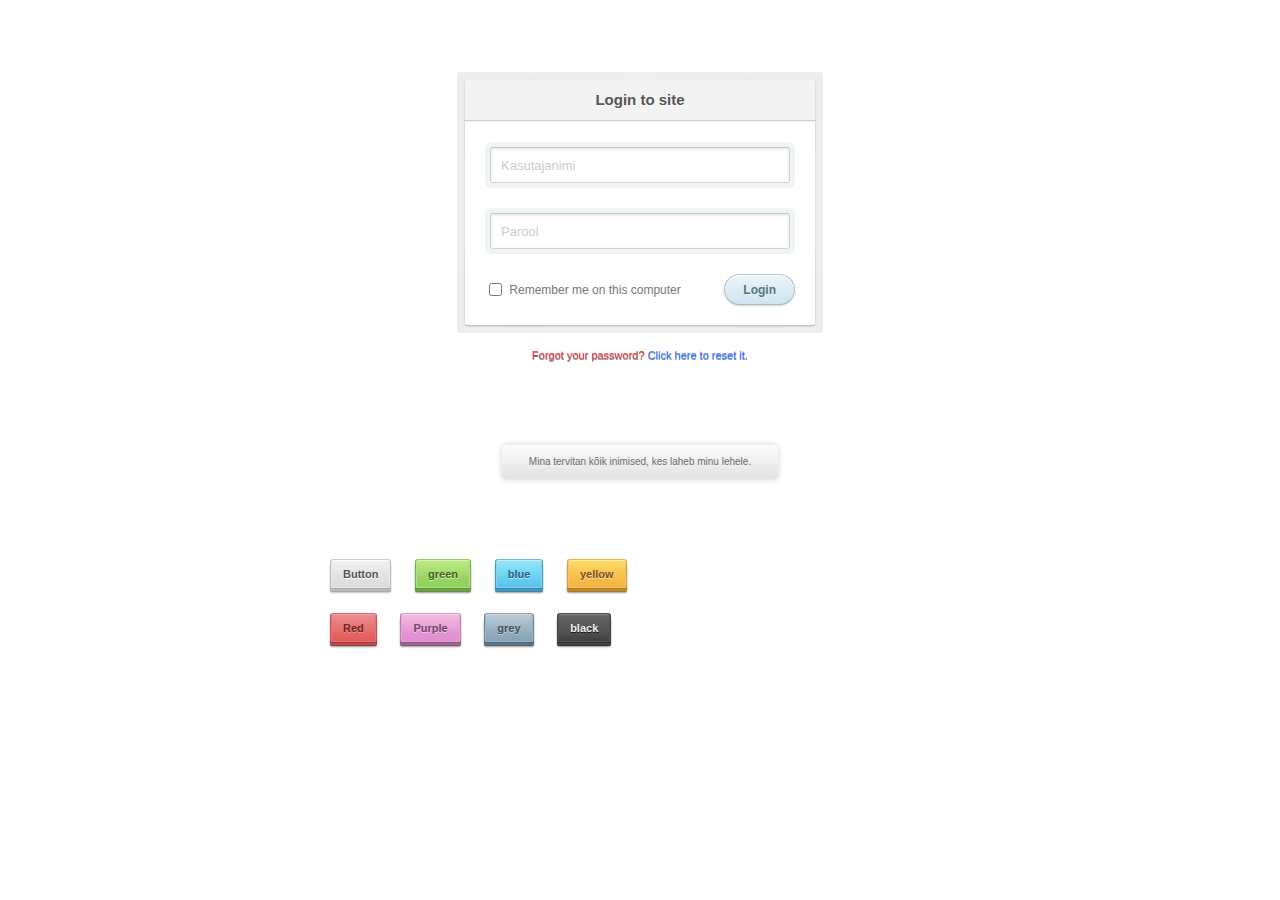
==== Project/Loginpage.html @ c2e1c64e "Kardinalsed muudatused" ====
<!doctype html>
<html>

<head>
<meta charset="utf-8">
<title>Mine project</title>
<link rel="stylesheet" type="text/css" href="Login.css">
</head>


<body>
<section class="container">
	<div class="login">
		<h1>Login to site</h1>
		<form method="post" action="Loginpage.html">
			<p><input type="text" name="login" value="" placeholder="Kasutajanimi"></p>
			<p><input type="password" name="password" value="" placeholder="Parool"></p>
			<p class="remember_me">
				<label>
					<input type="checkbox" name="remember_me" id="remember_me">
					Remember me on this computer
				</label>
			</p>
			<p class="submit"><input type="submit" name="commit" value="Login"></p>
		</form>
	</div>

	<div class="login-help">
		<p>Forgot your password? <a href="Loginpage.html">Click here to reset it</a>.</p>
	</div>
</section>

<section class="about">
	<p>Mina tervitan kõik inimised, kes laheb minu lehele.</p>

</section>

<section class="container">
	<a href="Loginpage.html" class="button">Button</a>
	<a href="Loginpage.html" class="button green">green</a>
	<a href="Loginpage.html" class="button blue">blue</a>
	<a href="Loginpage.html" class="button yellow">yellow</a><br>
	<a href="Loginpage.html" class="button red">Red</a>
	<a href="Loginpage.html" class="button purple">Purple</a>
	<a href="Loginpage.html" class="button grey">grey</a>
	<a href="Loginpage.html" class="button black">black</a>
</section>
</body>

</html>
---- Project/Login.css ----
html, body, div, span, applet, object, iframe,
h1, h2, h3, h4, h5, h6, p, blockquote, pre,
a, abbr, acronym, address, big, cite, code,
del, dfn, em, img, ins, kbd, q, s, samp,
small, strike, strong, sub, sup, tt, var,
b, u, i, center,
dl, dt, dd, ol, ul, li,
fieldset, form, label, legend,
table, caption, tbody, tfoot, thead, tr, th, td,
article, aside, canvas, details, embed,
figure, figcaption, footer, header, hgroup,
menu, nav, output, ruby, section, summary,
time, mark, audio, video {
	margin: 0;
	padding: 0;
	border: 0;
	font-size: 100%;
	font: inherit;
	vertical-align: baseline;
}

article, aside, details, figcaption, figure,
footer, header, hgroup, menu, nav, section {
	display: block;
}

body {
	line-height: 1;
}

ol, ul {
	list-style: none;
}

blockquote, q {
	quotes: none;
}

blockquote:before, blockquote:after,
q:before, q:after {
	content: '';
	content: none;
}

table {
	border-collapse: collapse;
	border-spacing: 0;
}

.about {
	margin: 70px auto 40px;
	padding: 8px;
	width: 260px;
	font: 10px/18px 'Lucida Grande', Arial, sans-serif;
	color: #666;
	text-align: center;
	text-shadow: 0 1px rgba(255, 255, 255, 0.25);
	background: #eee;
	background: rgba(250, 250, 250, 0.8);
	border-radius: 4px;
	background-image: -webkit-linear-gradient(top, rgba(0, 0, 0, 0), rgba(0, 0, 0, 0.1));
	background-image: -moz-linear-gradient(top, rgba(0, 0, 0, 0), rgba(0, 0, 0, 0.1));
	background-image: -o-linear-gradient(top, rgba(0, 0, 0, 0), rgba(0, 0, 0, 0.1));
	background-image: linear-gradient(to bottom, rgba(0, 0, 0, 0), rgba(0, 0, 0, 0.1));
	-webkit-box-shadow: inset 0 1px rgba(255, 255, 255, 0.3), inset 0 0 0 1px rgba(255, 255, 255, 0.1), 0 0 6px rgba(0, 0, 0, 0.2);
	box-shadow: inset 0 1px rgba(255, 255, 255, 0.3), inset 0 0 0 1px rgba(255, 255, 255, 0.1), 0 0 6px rgba(0, 0, 0, 0.2);
}
.about a {
	color: #333;
	text-decoration: none;
	border-radius: 2px;
	-webkit-transition: background 0.1s;
	-moz-transition: background 0.1s;
	-o-transition: background 0.1s;
	transition: background 0.1s;
}
.about a:hover {
	text-decoration: none;
	background: #fafafa;
	background: rgba(255, 255, 255, 0.7);
}

.about-links {
	height: 30px;
}
.about-links > a {
	float: left;
	width: 50%;
	line-height: 30px;
	font-size: 12px;
}

.about-author {
	margin-top: 5px;
}
.about-author > a {
	padding: 1px 3px;
	margin: 0 -1px;
}

/*
 * Copyright (c) 2012-2013 Thibaut Courouble
 * http://www.cssflow.com
 *
 * Licensed under the MIT License:
 * http://www.opensource.org/licenses/mit-license.php
 */
body {
	font: 13px/20px 'Lucida Grande', Tahoma, Verdana, sans-serif;
	background-image:url("/images/background.jpg");
	color: #404040;
	background-attachment: fixed;
}

.container {
	margin: 80px auto;
	width: 640px;
}

.login {
	position: relative;
	margin: 0 auto;
	padding: 20px 20px 20px;
	width: 310px;
	background: white;
	border-radius: 3px;
	-webkit-box-shadow: 0 0 200px rgba(255, 255, 255, 0.5), 0 1px 2px rgba(0, 0, 0, 0.3);
	box-shadow: 0 0 200px rgba(255, 255, 255, 0.5), 0 1px 2px rgba(0, 0, 0, 0.3);
}
.login:before {
	content: '';
	position: absolute;
	top: -8px;
	right: -8px;
	bottom: -8px;
	left: -8px;
	z-index: -1;
	background: rgba(0, 0, 0, 0.08);
	border-radius: 4px;
}
.login h1 {
	margin: -20px -20px 21px;
	line-height: 40px;
	font-size: 15px;
	font-weight: bold;
	color: #555;
	text-align: center;
	text-shadow: 0 1px white;
	background: #f3f3f3;
	border-bottom: 1px solid #cfcfcf;
	border-radius: 3px 3px 0 0;
	background-image: -webkit-linear-gradient(top, whiteffd, #eef2f5);
	background-image: -moz-linear-gradient(top, whiteffd, #eef2f5);
	background-image: -o-linear-gradient(top, whiteffd, #eef2f5);
	background-image: linear-gradient(to bottom, whiteffd, #eef2f5);
	-webkit-box-shadow: 0 1px whitesmoke;
	box-shadow: 0 1px whitesmoke;
}
.login p {
	margin: 20px 0 0;
}
.login p:first-child {
	margin-top: 0;
}
.login input[type=text], .login input[type=password] {
	width: 278px;
}
.login p.remember_me {
	float: left;
	line-height: 31px;
}
.login p.remember_me label {
	font-size: 12px;
	color: #777;
	cursor: pointer;
}
.login p.remember_me input {
	position: relative;
	bottom: 1px;
	margin-right: 4px;
	vertical-align: middle;
}
.login p.submit {
	text-align: right;
}

.login-help {
	margin: 20px 0;
	font-size: 11px;
	color: #ff0d00;
	text-align: center;
	text-shadow: 0 1px #2a85a1;
}
.login-help a {
	color: #3656ff;
	text-decoration: none;
}
.login-help a:hover {
	text-decoration: underline;
}

:-moz-placeholder {
	color: #c9c9c9 !important;
	font-size: 13px;
}

::-webkit-input-placeholder {
	color: #ccc;
	font-size: 13px;
}

input {
	font-family: 'Lucida Grande', Tahoma, Verdana, sans-serif;
	font-size: 14px;
}

input[type=text], input[type=password] {
	margin: 5px;
	padding: 0 10px;
	width: 200px;
	height: 34px;
	color: #404040;
	background: white;
	border: 1px solid;
	border-color: #c4c4c4 #d1d1d1 #d4d4d4;
	border-radius: 2px;
	outline: 5px solid #eff4f7;
	-moz-outline-radius: 3px;
	-webkit-box-shadow: inset 0 1px 3px rgba(0, 0, 0, 0.12);
	box-shadow: inset 0 1px 3px rgba(0, 0, 0, 0.12);
}
input[type=text]:focus, input[type=password]:focus {
	border-color: #7dc9e2;
	outline-color: #dceefc;
	outline-offset: 0;
}

input[type=submit] {
	padding: 0 18px;
	height: 29px;
	font-size: 12px;
	font-weight: bold;
	color: #527881;
	text-shadow: 0 1px #e3f1f1;
	background: #cde5ef;
	border: 1px solid;
	border-color: #b4ccce #b3c0c8 #9eb9c2;
	border-radius: 16px;
	outline: 0;
	-webkit-box-sizing: content-box;
	-moz-box-sizing: content-box;
	box-sizing: content-box;
	background-image: -webkit-linear-gradient(top, #edf5f8, #cde5ef);
	background-image: -moz-linear-gradient(top, #edf5f8, #cde5ef);
	background-image: -o-linear-gradient(top, #edf5f8, #cde5ef);
	background-image: linear-gradient(to bottom, #edf5f8, #cde5ef);
	-webkit-box-shadow: inset 0 1px white, 0 1px 2px rgba(0, 0, 0, 0.15);
	box-shadow: inset 0 1px white, 0 1px 2px rgba(0, 0, 0, 0.15);
}
input[type=submit]:active {
	background: #cde5ef;
	border-color: #9eb9c2 #b3c0c8 #b4ccce;
	-webkit-box-shadow: inset 0 0 3px rgba(0, 0, 0, 0.2);
	box-shadow: inset 0 0 3px rgba(0, 0, 0, 0.2);
}

.lt-ie9 input[type=text], .lt-ie9 input[type=password] {
	line-height: 34px;
}

.container .button {
	margin: 0 10px 25px;
}

.button {
	margin: 0 0 5px;
	padding: 0 12px;
	height: 28px;
	line-height: 28px;
	font-size: 11px;
	font-weight: bold;
	color: #555555;
	text-decoration: none;
	text-shadow: 0 1px white;
	background: #dfdfdf;
	border-width: 1px 1px 0;
	border-style: solid;
	border-color: #cecece #bababa #a8a8a8;
	border-radius: 3px 3px 2px 2px;
	outline: 0;
	display: inline-block;
	vertical-align: baseline;
	zoom: 1;
	*display: inline;
	*vertical-align: auto;
	-webkit-box-sizing: content-box;
	-moz-box-sizing: content-box;
	box-sizing: content-box;
	background-image: -webkit-linear-gradient(top, #f1f1f1, #dfdfdf 70%, #dadada);
	background-image: -moz-linear-gradient(top, #f1f1f1, #dfdfdf 70%, #dadada);
	background-image: -o-linear-gradient(top, #f1f1f1, #dfdfdf 70%, #dadada);
	background-image: linear-gradient(to bottom, #f1f1f1, #dfdfdf 70%, #dadada);
	-webkit-box-shadow: inset 0 1px #fdfdfd, inset 0 0 0 1px #eaeaea, 0 1px #a8a8a8, 0 3px #bbbbbb, 0 4px #a8a8a8, 0 5px 2px rgba(0, 0, 0, 0.25);
	box-shadow: inset 0 1px #fdfdfd, inset 0 0 0 1px #eaeaea, 0 1px #a8a8a8, 0 3px #bbbbbb, 0 4px #a8a8a8, 0 5px 2px rgba(0, 0, 0, 0.25);
}
.button:hover, .button:active {
	background: #dfdfdf;
	border-top-color: #c9c9c9;
}
.button:active, .button.green:active, .button.blue:active, .button.yellow:active, .button.red:active, .button.purple:active, .button.grey:active, .button.black:active {
	vertical-align: -5px;
	margin-bottom: 0;
	padding: 1px 13px 0;
	border-width: 0;
	border-radius: 3px;
	-webkit-box-shadow: inset 0 0 3px rgba(0, 0, 0, 0.3), inset 0 1px 1px rgba(0, 0, 0, 0.4), 0 1px white;
	box-shadow: inset 0 0 3px rgba(0, 0, 0, 0.3), inset 0 1px 1px rgba(0, 0, 0, 0.4), 0 1px white;
}
.button.green {
	color: #465f25;
	text-shadow: 0 1px #d9f3b5;
	background: #94d362;
	border-color: #91ce5e #7ab04b #5e903f;
	background-image: -webkit-linear-gradient(top, #c0eb85, #94d362 70%, #8ed258);
	background-image: -moz-linear-gradient(top, #c0eb85, #94d362 70%, #8ed258);
	background-image: -o-linear-gradient(top, #c0eb85, #94d362 70%, #8ed258);
	background-image: linear-gradient(to bottom, #c0eb85, #94d362 70%, #8ed258);
	-webkit-box-shadow: inset 0 1px #d9f3b5, inset 0 0 0 1px #b1e095, 0 1px #5e903f, 0 3px #6da445, 0 4px #5e903f, 0 5px 2px rgba(0, 0, 0, 0.4);
	box-shadow: inset 0 1px #d9f3b5, inset 0 0 0 1px #b1e095, 0 1px #5e903f, 0 3px #6da445, 0 4px #5e903f, 0 5px 2px rgba(0, 0, 0, 0.4);
}
.button.green:hover, .button.green:active {
	background: #94d362;
	border-top-color: #82bd53;
}
.button.blue {
	color: #236277;
	text-shadow: 0 1px #c2ecf9;
	background: #61cdf3;
	border-color: #6fbad1 #3fa3c0 #3583ab;
	background-image: -webkit-linear-gradient(top, #9be5fa, #61cdf3 70%, #5fbde8);
	background-image: -moz-linear-gradient(top, #9be5fa, #61cdf3 70%, #5fbde8);
	background-image: -o-linear-gradient(top, #9be5fa, #61cdf3 70%, #5fbde8);
	background-image: linear-gradient(to bottom, #9be5fa, #61cdf3 70%, #5fbde8);
	-webkit-box-shadow: inset 0 1px #c5f0fd, inset 0 0 0 1px #8ad1eb, 0 1px #3583ab, 0 3px #3f9db8, 0 4px #3583ab, 0 5px 2px rgba(0, 0, 0, 0.4);
	box-shadow: inset 0 1px #c5f0fd, inset 0 0 0 1px #8ad1eb, 0 1px #3583ab, 0 3px #3f9db8, 0 4px #3583ab, 0 5px 2px rgba(0, 0, 0, 0.4);
}
.button.blue:hover, .button.blue:active {
	background: #61cdf3;
	border-top-color: #3eaac9;
}
.button.yellow {
	color: #7e4f27;
	text-shadow: 0 1px #f2e294;
	background: #f6ba49;
	border-color: #efb443 #d9a238 #a57825;
	background-image: -webkit-linear-gradient(top, #ffdd67, #f6ba49 70%, #f4b03e);
	background-image: -moz-linear-gradient(top, #ffdd67, #f6ba49 70%, #f4b03e);
	background-image: -o-linear-gradient(top, #ffdd67, #f6ba49 70%, #f4b03e);
	background-image: linear-gradient(to bottom, #ffdd67, #f6ba49 70%, #f4b03e);
	-webkit-box-shadow: inset 0 1px #ffeca6, inset 0 0 0 1px #e5c96d, 0 1px #a57825, 0 3px #c08a28, 0 4px #a57825, 0 5px 2px rgba(0, 0, 0, 0.4);
	box-shadow: inset 0 1px #ffeca6, inset 0 0 0 1px #e5c96d, 0 1px #a57825, 0 3px #c08a28, 0 4px #a57825, 0 5px 2px rgba(0, 0, 0, 0.4);
}
.button.yellow:hover, .button.yellow:active {
	background: #f6ba49;
	border-top-color: #e5ab3d;
}
.button.red {
	color: #702526;
	text-shadow: 0 1px #ea8f99;
	background: #e46565;
	border-color: #e1696e #c85252 #a03a38;
	background-image: -webkit-linear-gradient(top, #eb9093, #e46565 70%, #e25755);
	background-image: -moz-linear-gradient(top, #eb9093, #e46565 70%, #e25755);
	background-image: -o-linear-gradient(top, #eb9093, #e46565 70%, #e25755);
	background-image: linear-gradient(to bottom, #eb9093, #e46565 70%, #e25755);
	-webkit-box-shadow: inset 0 1px #dcaaaa, inset 0 0 0 1px #df777a, 0 1px #a03a38, 0 3px #be4b49, 0 4px #a03a38, 0 5px 2px rgba(0, 0, 0, 0.4);
	box-shadow: inset 0 1px #dcaaaa, inset 0 0 0 1px #df777a, 0 1px #a03a38, 0 3px #be4b49, 0 4px #a03a38, 0 5px 2px rgba(0, 0, 0, 0.4);
}
.button.red:hover, .button.red:active {
	background: #e46565;
	border-top-color: #d0585a;
}
.button.purple {
	color: #714667;
	text-shadow: 0 1px #f2c5e6;
	background: #e393d3;
	border-color: #e391d0 #c27ab3 #8a517d;
	background-image: -webkit-linear-gradient(top, #f1bee3, #e393d3 70%, #df8dce);
	background-image: -moz-linear-gradient(top, #f1bee3, #e393d3 70%, #df8dce);
	background-image: -o-linear-gradient(top, #f1bee3, #e393d3 70%, #df8dce);
	background-image: linear-gradient(to bottom, #f1bee3, #e393d3 70%, #df8dce);
	-webkit-box-shadow: inset 0 1px #f5d6ee, inset 0 0 0 1px #dcaacf, 0 1px #8a517d, 0 3px #a7619a, 0 4px #8a517d, 0 5px 2px rgba(0, 0, 0, 0.4);
	box-shadow: inset 0 1px #f5d6ee, inset 0 0 0 1px #dcaacf, 0 1px #8a517d, 0 3px #a7619a, 0 4px #8a517d, 0 5px 2px rgba(0, 0, 0, 0.4);
}
.button.purple:hover, .button.purple:active {
	background: #e393d3;
	border-top-color: #c87eb8;
}
.button.grey {
	color: #41505b;
	text-shadow: 0 1px #c2d0db;
	background: #90aabd;
	border-color: #909eab #768791 #50606e;
	background-image: -webkit-linear-gradient(top, #bccbd7, #90aabd 70%, #83a0b4);
	background-image: -moz-linear-gradient(top, #bccbd7, #90aabd 70%, #83a0b4);
	background-image: -o-linear-gradient(top, #bccbd7, #90aabd 70%, #83a0b4);
	background-image: linear-gradient(to bottom, #bccbd7, #90aabd 70%, #83a0b4);
	-webkit-box-shadow: inset 0 1px #d0dae2, inset 0 0 0 1px #99b5ce, 0 1px #50606e, 0 3px #627786, 0 4px #50606e, 0 5px 2px rgba(0, 0, 0, 0.4);
	box-shadow: inset 0 1px #d0dae2, inset 0 0 0 1px #99b5ce, 0 1px #50606e, 0 3px #627786, 0 4px #50606e, 0 5px 2px rgba(0, 0, 0, 0.4);
}
.button.grey:hover, .button.grey:active {
	background: #90aabd;
	border-top-color: #8495a0;
}
.button.black {
	color: #f1f1f1;
	text-shadow: 0 1px #111;
	background: #4f4f4f;
	border-color: #505050 #414141 #2c2c2c;
	background-image: -webkit-linear-gradient(top, dimgrey, #4f4f4f 70%, #3c3c3c);
	background-image: -moz-linear-gradient(top, dimgrey, #4f4f4f 70%, #3c3c3c);
	background-image: -o-linear-gradient(top, dimgrey, #4f4f4f 70%, #3c3c3c);
	background-image: linear-gradient(to bottom, dimgrey, #4f4f4f 70%, #3c3c3c);
	-webkit-box-shadow: inset 0 1px #828282, inset 0 0 0 1px #555555, 0 1px #2c2c2c, 0 3px #444444, 0 4px #2c2c2c, 0 5px 2px rgba(0, 0, 0, 0.4);
	box-shadow: inset 0 1px #828282, inset 0 0 0 1px #555555, 0 1px #2c2c2c, 0 3px #444444, 0 4px #2c2c2c, 0 5px 2px rgba(0, 0, 0, 0.4);
}
.button.black:hover, .button.black:active {
	background: #4f4f4f;
	border-top-color: #494949;
}

.lt-ie9 .button {
	border-width: 1px;
	padding: 0 12px;
}
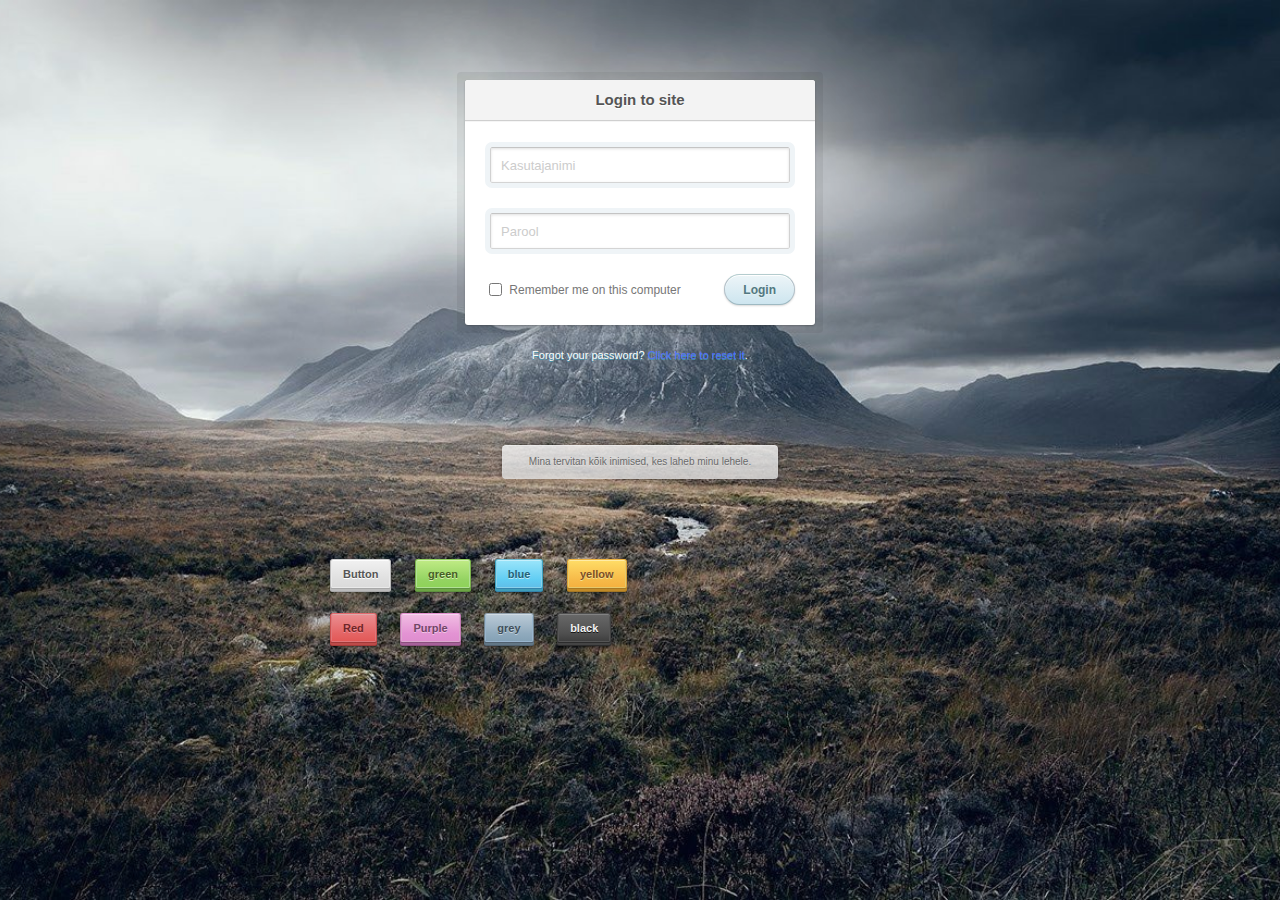
==== commit 5c49211f: "++++" ====
--- a/Project/Loginpage.html
+++ b/Project/Loginpage.html
@@ -3,7 +3,7 @@
 
 <head>
 <meta charset="utf-8">
-<title>Mine project</title>
+<title>Loginpage</title>
 <link rel="stylesheet" type="text/css" href="Login.css">
 </head>
 
--- a/Project/Login.css
+++ b/Project/Login.css
@@ -107,9 +107,9 @@
  */
 body {
 	font: 13px/20px 'Lucida Grande', Tahoma, Verdana, sans-serif;
-	background-image:url("/images/background.jpg");
-	color: #404040;
-	background-attachment: fixed;
+background: url(images/background.jpg) no-repeat fixed;
+	background-position: center;
+	background-size: cover;
 }
 
 .container {
@@ -187,7 +187,7 @@
 .login-help {
 	margin: 20px 0;
 	font-size: 11px;
-	color: #ff0d00;
+	color: #fafafa;
 	text-align: center;
 	text-shadow: 0 1px #2a85a1;
 }
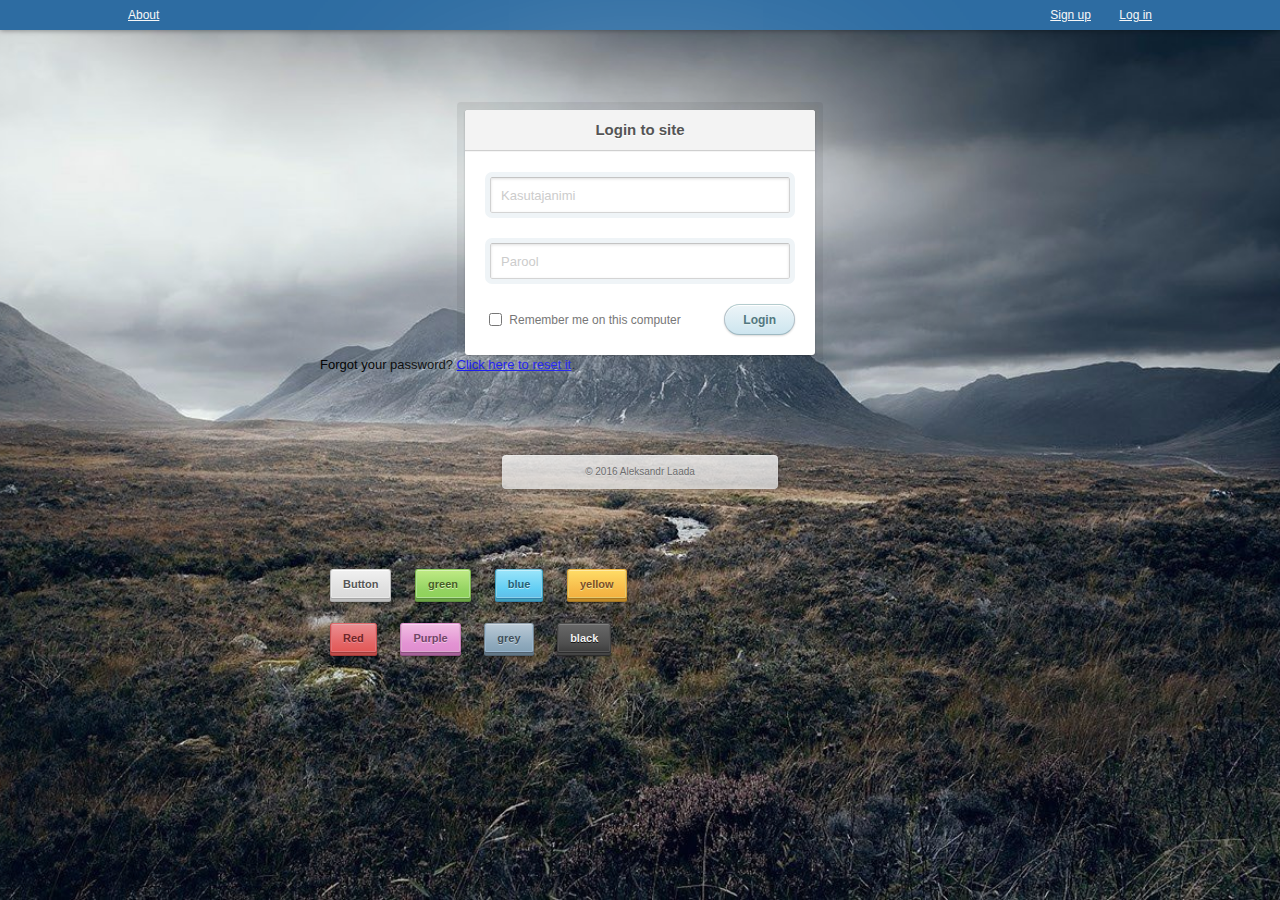
==== commit affe7e7f: "Update" ====
--- a/Project/Loginpage.html
+++ b/Project/Loginpage.html
@@ -9,12 +9,25 @@
 
 
 <body>
+
+<div class="topLoginBar">
+    <div style="width:80%;margin:auto">
+        <div style="float:left">
+            <nav><a href="Loginpage.html">About</a></nav>
+        </div>
+        <div style="float:right">
+            <div style="display:inline;cursor:pointer;padding-right:25px;" id="signUpButton" class="signup"><a href="signup.html">Sign up</a></div>
+            <div style="display:inline;cursor:pointer;" id="loginButton" class="login"> <a href="Loginpage.html">Log in</a></div>
+        </div>
+    </div>
+</div>
+
 <section class="container">
-	<div class="login">
+	<div class="LogIn">
 		<h1>Login to site</h1>
 		<form method="post" action="Loginpage.html">
-			<p><input type="text" name="login" value="" placeholder="Kasutajanimi"></p>
-			<p><input type="password" name="password" value="" placeholder="Parool"></p>
+			<p><input type="text" name="login" value="" placeholder="Kasutajanimi" required></p>
+			<p><input type="password" name="password" value="" placeholder="Parool" required></p>
 			<p class="remember_me">
 				<label>
 					<input type="checkbox" name="remember_me" id="remember_me">
@@ -28,10 +41,11 @@
 	<div class="login-help">
 		<p>Forgot your password? <a href="Loginpage.html">Click here to reset it</a>.</p>
 	</div>
+
 </section>
 
 <section class="about">
-	<p>Mina tervitan kõik inimised, kes laheb minu lehele.</p>
+	<p>© 2016 Aleksandr Laada</p>
 
 </section>
 
--- a/Project/Login.css
+++ b/Project/Login.css
@@ -117,7 +117,7 @@
 	width: 640px;
 }
 
-.login {
+.LogIn {
 	position: relative;
 	margin: 0 auto;
 	padding: 20px 20px 20px;
@@ -127,7 +127,7 @@
 	-webkit-box-shadow: 0 0 200px rgba(255, 255, 255, 0.5), 0 1px 2px rgba(0, 0, 0, 0.3);
 	box-shadow: 0 0 200px rgba(255, 255, 255, 0.5), 0 1px 2px rgba(0, 0, 0, 0.3);
 }
-.login:before {
+.LogIn:before {
 	content: '';
 	position: absolute;
 	top: -8px;
@@ -138,7 +138,7 @@
 	background: rgba(0, 0, 0, 0.08);
 	border-radius: 4px;
 }
-.login h1 {
+.LogIn h1 {
 	margin: -20px -20px 21px;
 	line-height: 40px;
 	font-size: 15px;
@@ -156,46 +156,46 @@
 	-webkit-box-shadow: 0 1px whitesmoke;
 	box-shadow: 0 1px whitesmoke;
 }
-.login p {
+.LogIn p {
 	margin: 20px 0 0;
 }
-.login p:first-child {
+.LogIn p:first-child {
 	margin-top: 0;
 }
-.login input[type=text], .login input[type=password] {
+.LogIn input[type=text], .LogIn input[type=password] {
 	width: 278px;
 }
-.login p.remember_me {
+.LogIn p.remember_me {
 	float: left;
 	line-height: 31px;
 }
-.login p.remember_me label {
+.LogIn p.remember_me label {
 	font-size: 12px;
 	color: #777;
 	cursor: pointer;
 }
-.login p.remember_me input {
+.LogIn p.remember_me input {
 	position: relative;
 	bottom: 1px;
 	margin-right: 4px;
 	vertical-align: middle;
 }
-.login p.submit {
+.LogIn p.submit {
 	text-align: right;
 }
 
-.login-help {
+.LogIn-help {
 	margin: 20px 0;
 	font-size: 11px;
 	color: #fafafa;
 	text-align: center;
 	text-shadow: 0 1px #2a85a1;
 }
-.login-help a {
+.LogIn-help a {
 	color: #3656ff;
 	text-decoration: none;
 }
-.login-help a:hover {
+.LogIn-help a:hover {
 	text-decoration: underline;
 }
 
@@ -214,7 +214,7 @@
 	font-size: 14px;
 }
 
-input[type=text], input[type=password] {
+input[type=text], input[type=password], input[type=email] {
 	margin: 5px;
 	padding: 0 10px;
 	width: 200px;
@@ -433,3 +433,217 @@
 	border-width: 1px;
 	padding: 0 12px;
 }
+
+
+
+
+.topLoginBar{
+    width:100%;
+    height:30px;
+    line-height:30px;
+    font-size:12px;
+    color:#f7f7f7;
+    background-color:#2d6ca2;
+    -webkit-box-shadow:0px 1px 5px 0px rgba(0,0,0,0.35);
+    -moz-box-shadow:0px 1px 5px 0px rgba(0,0,0,0.35);
+    box-shadow:0px 1px 5px 0px rgba(0,0,0,0.35);
+}
+.topLoginBar a{
+    color:#f7f7f7;
+}
+
+.topLoginBarLink{
+    color:white;
+}
+.loginBarLink {
+    display: inline;
+    margin-right: 15px;
+    position: relative;
+}
+
+.loginDialog{
+    display:none;
+    background:rgba(0,0,0,0.5);
+    width:100%;
+    height:100%;
+    z-index:10;
+    top:0;
+    left:0;
+    position:fixed;
+}
+
+.loginDialogBox{
+    padding:15px;
+    position:absolute;
+    font-size:14px;
+    top:0;
+    bottom:0;
+    left:0;
+    right:0;
+    z-index:100;
+    width:300px;
+    height:250px;
+    border:1px solid #7d7d7d;
+    margin:auto;
+    background-color:white;
+    opacity:1!important;
+}
+
+.signUpDialog {
+    display: none;
+    background: rgba(0, 0, 0, 0.5);
+    width: 100%;
+    height: 100%;
+    z-index: 10;
+    top: 0;
+    left: 0;
+    position: fixed;
+}
+
+.signUpDialogBox {
+    padding: 15px;
+    position: absolute;
+    font-size: 14px;
+    top: 0;
+    bottom: 0;
+    left: 0;
+    right: 0;
+    z-index: 100;
+    width: 302px;
+    height: 380px;
+    border: 1px solid #7d7d7d;
+    margin: auto;
+    background-color: white;
+    opacity: 1 !important;
+}
+
+.closeButton {
+    float: right;
+    color: #ccc;
+    position: relative;
+    cursor: pointer;
+    top: -8px;
+}
+
+.closeButton :hover {
+    float: right;
+    color: #7d7d7d;
+    font-weight: bold;
+}
+
+.loginDialog {
+    display: none;
+    background: rgba(0, 0, 0, 0.5);
+    width: 100%;
+    height: 100%;
+    z-index: 10;
+    top: 0;
+    left: 0;
+    position: fixed;
+}
+
+.loginDialogBox {
+    padding: 15px;
+    position: absolute;
+    font-size: 14px;
+    top: 0;
+    bottom: 0;
+    left: 0;
+    right: 0;
+    z-index: 100;
+    width: 300px;
+    height: 250px;
+    border: 1px solid #7d7d7d;
+    margin: auto;
+    background-color: white;
+    opacity: 1 !important;
+}
+
+.loginButton {
+    margin-top: 10px;
+    height: 35px;
+    width: inherit;
+    padding: 0;
+    font-size: 14px;
+    color: #fff;
+    background-color: #2d6ca2;
+    border: 0;
+    border-bottom: 2px solid #1D537C;
+    cursor: pointer;
+}
+
+.recoverPasswordButton {
+    font-size: 14px;
+    margin-top: 10px;
+    color: #7d7d7d;
+}
+
+.rememberMe {
+    margin-top: 10px;
+    font-size: 14px;
+    color: #7d7d7d;
+    float: left;
+}
+
+.loginInput {
+    margin-top: 10px;
+    height: 35px;
+    padding: 0;
+    font-size: 14px;
+    color: #7d7d7d;
+    padding-left: 10px;
+    width: 100%;
+    box-sizing: border-box;
+}
+
+.loginInput {
+    margin-top: 10px;
+    height: 35px;
+    padding: 0;
+    font-size: 14px;
+    color: #7d7d7d;
+    padding-left: 10px;
+    width: 100%;
+    box-sizing: border-box;
+}
+
+.loginButton:active {
+    background-color: #1D537C;
+}
+
+.loginButton:hover {
+    background-color: #3C80BA;
+}
+
+.closeButton {
+    float: right;
+    color: #ccc;
+    position: relative;
+    cursor: pointer;
+    top: -8px;
+}
+
+.closeButton :hover {
+    float: right;
+    color: #7d7d7d;
+    font-weight: bold;
+}
+
+.loginBarLink {
+    display: inline;
+    margin-right: 15px;
+    position: relative;
+}
+
+.forgotPassword {
+    margin-top: 10px;
+    font-size: 14px;
+    color: #7d7d7d;
+    float: right;
+}
+
+.loginTypeDivider {
+    border: 0;
+    margin-top: 15px;
+    border-top: 1px solid #acacac;
+}
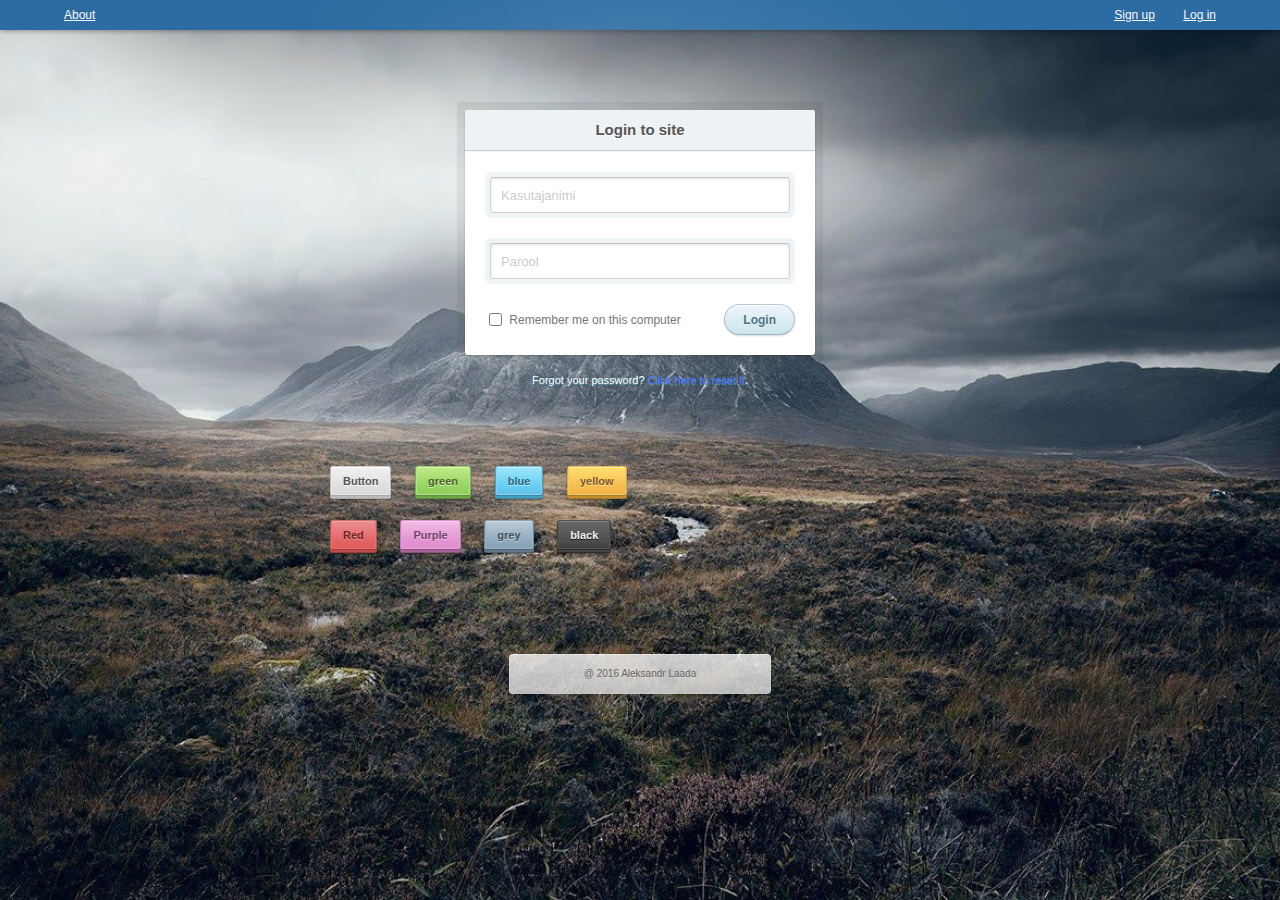
==== commit 161bc351: "Changing" ====
--- a/Project/Loginpage.html
+++ b/Project/Loginpage.html
@@ -11,9 +11,9 @@
 <body>
 
 <div class="topLoginBar">
-    <div style="width:80%;margin:auto">
+    <div style="width:90%;margin:auto">
         <div style="float:left">
-            <nav><a href="Loginpage.html">About</a></nav>
+            <nav><a href="index.html">About</a></nav>
         </div>
         <div style="float:right">
             <div style="display:inline;cursor:pointer;padding-right:25px;" id="signUpButton" class="signup"><a href="signup.html">Sign up</a></div>
@@ -38,14 +38,9 @@
 		</form>
 	</div>
 
-	<div class="login-help">
+	<div class="LogIn-help">
 		<p>Forgot your password? <a href="Loginpage.html">Click here to reset it</a>.</p>
 	</div>
-
-</section>
-
-<section class="about">
-	<p>© 2016 Aleksandr Laada</p>
 
 </section>
 
@@ -59,6 +54,10 @@
 	<a href="Loginpage.html" class="button grey">grey</a>
 	<a href="Loginpage.html" class="button black">black</a>
 </section>
+
+<footer class="about">
+    <p>@ 2016 Aleksandr Laada</p>
+</footer>
 </body>
 
 </html>
--- a/Project/Login.css
+++ b/Project/Login.css
@@ -1,46 +1,3 @@
-html, body, div, span, applet, object, iframe,
-h1, h2, h3, h4, h5, h6, p, blockquote, pre,
-a, abbr, acronym, address, big, cite, code,
-del, dfn, em, img, ins, kbd, q, s, samp,
-small, strike, strong, sub, sup, tt, var,
-b, u, i, center,
-dl, dt, dd, ol, ul, li,
-fieldset, form, label, legend,
-table, caption, tbody, tfoot, thead, tr, th, td,
-article, aside, canvas, details, embed,
-figure, figcaption, footer, header, hgroup,
-menu, nav, output, ruby, section, summary,
-time, mark, audio, video {
-	margin: 0;
-	padding: 0;
-	border: 0;
-	font-size: 100%;
-	font: inherit;
-	vertical-align: baseline;
-}
-
-article, aside, details, figcaption, figure,
-footer, header, hgroup, menu, nav, section {
-	display: block;
-}
-
-body {
-	line-height: 1;
-}
-
-ol, ul {
-	list-style: none;
-}
-
-blockquote, q {
-	quotes: none;
-}
-
-blockquote:before, blockquote:after,
-q:before, q:after {
-	content: '';
-	content: none;
-}
 
 table {
 	border-collapse: collapse;
@@ -48,8 +5,9 @@
 }
 
 .about {
-	margin: 70px auto 40px;
-	padding: 8px;
+	margin: 80px auto 40px;
+	position: static;
+	padding: 1px;
 	width: 260px;
 	font: 10px/18px 'Lucida Grande', Arial, sans-serif;
 	color: #666;
@@ -80,36 +38,17 @@
 	background: rgba(255, 255, 255, 0.7);
 }
 
-.about-links {
-	height: 30px;
-}
-.about-links > a {
-	float: left;
-	width: 50%;
-	line-height: 30px;
-	font-size: 12px;
-}
-
-.about-author {
-	margin-top: 5px;
-}
-.about-author > a {
-	padding: 1px 3px;
-	margin: 0 -1px;
-}
-
-/*
- * Copyright (c) 2012-2013 Thibaut Courouble
- * http://www.cssflow.com
- *
- * Licensed under the MIT License:
- * http://www.opensource.org/licenses/mit-license.php
- */
+
 body {
+	vertical-align: baseline;
+	margin: 0;
+	padding: 0;
+	border: 0;
 	font: 13px/20px 'Lucida Grande', Tahoma, Verdana, sans-serif;
-background: url(images/background.jpg) no-repeat fixed;
+	background: url(images/background.jpg) no-repeat fixed;
 	background-position: center;
 	background-size: cover;
+	line-height: 1
 }
 
 .container {
@@ -149,10 +88,10 @@
 	background: #f3f3f3;
 	border-bottom: 1px solid #cfcfcf;
 	border-radius: 3px 3px 0 0;
-	background-image: -webkit-linear-gradient(top, whiteffd, #eef2f5);
-	background-image: -moz-linear-gradient(top, whiteffd, #eef2f5);
-	background-image: -o-linear-gradient(top, whiteffd, #eef2f5);
-	background-image: linear-gradient(to bottom, whiteffd, #eef2f5);
+	background-image: -webkit-linear-gradient(top, #eef2f5);
+	background-image: -moz-linear-gradient(top, #eef2f5);
+	background-image: -o-linear-gradient(top, #eef2f5);
+	background-image: linear-gradient(to bottom, #eef2f5);
 	-webkit-box-shadow: 0 1px whitesmoke;
 	box-shadow: 0 1px whitesmoke;
 }
